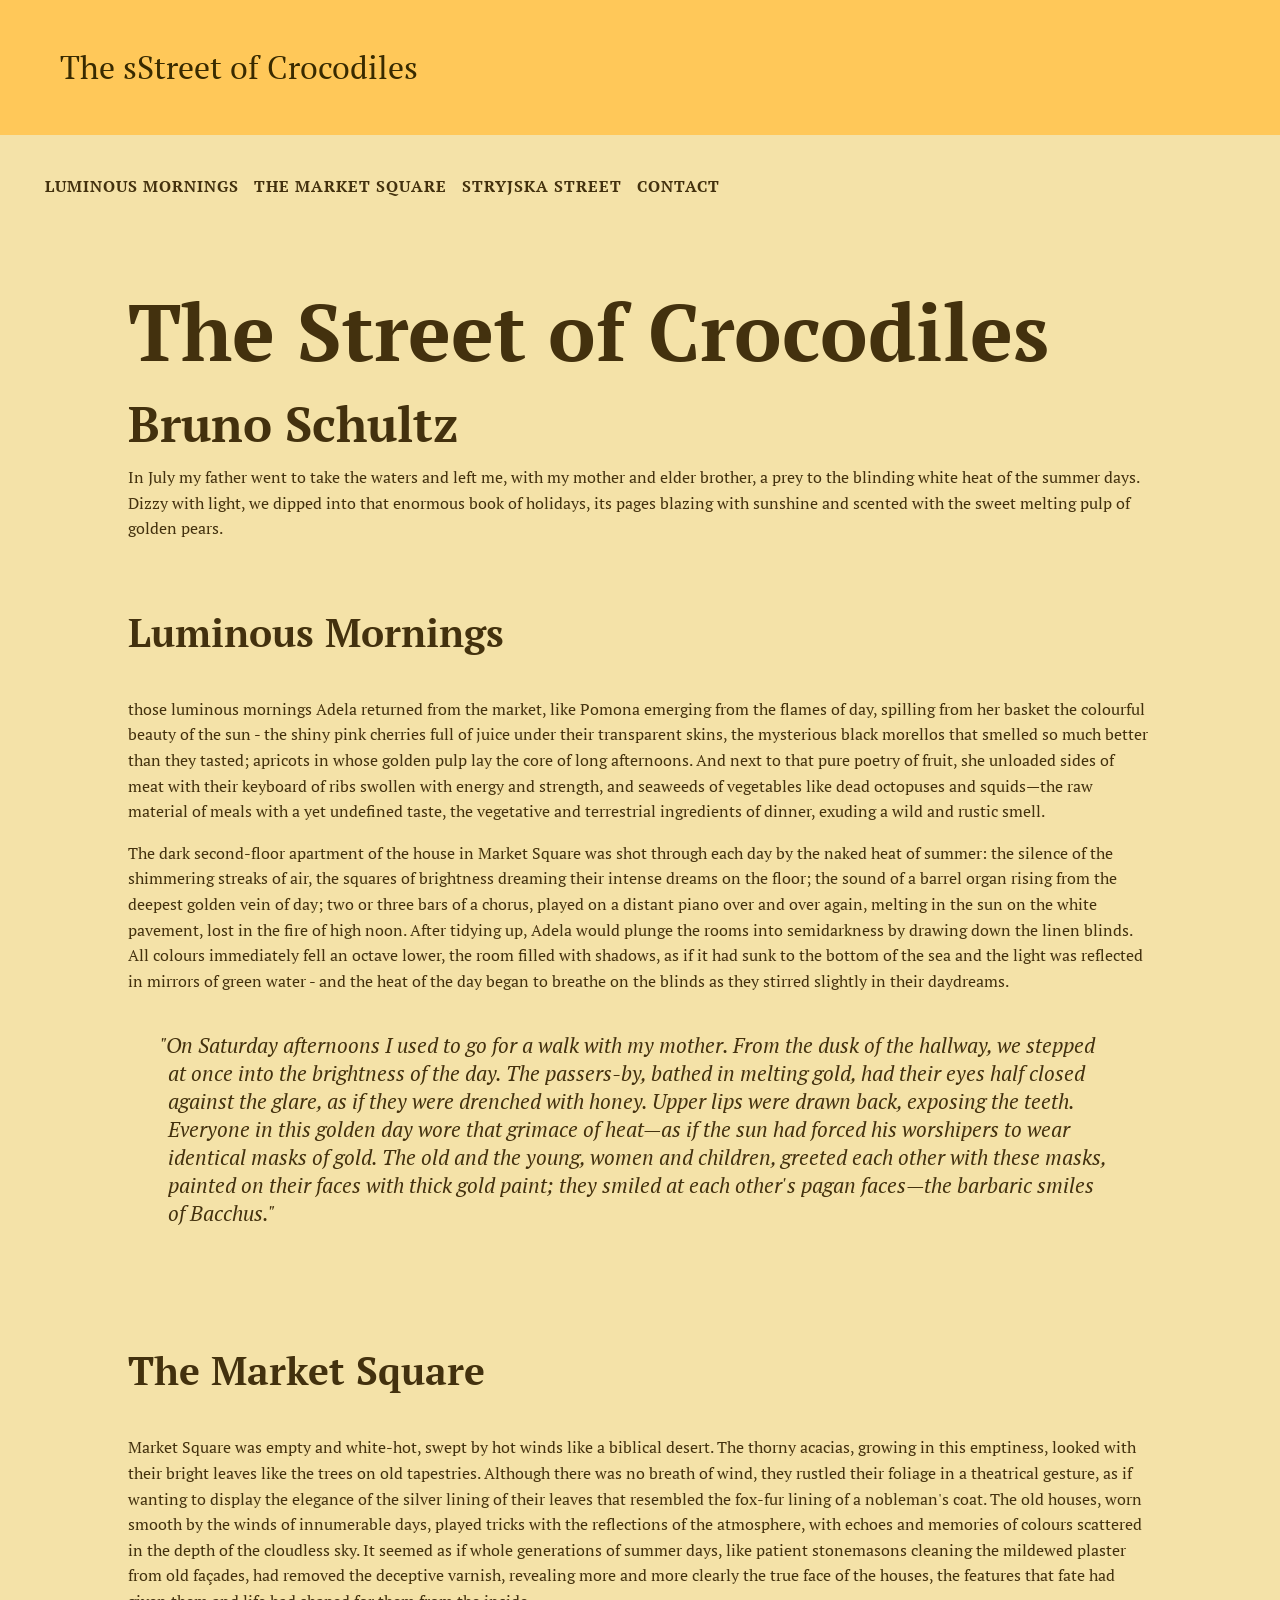
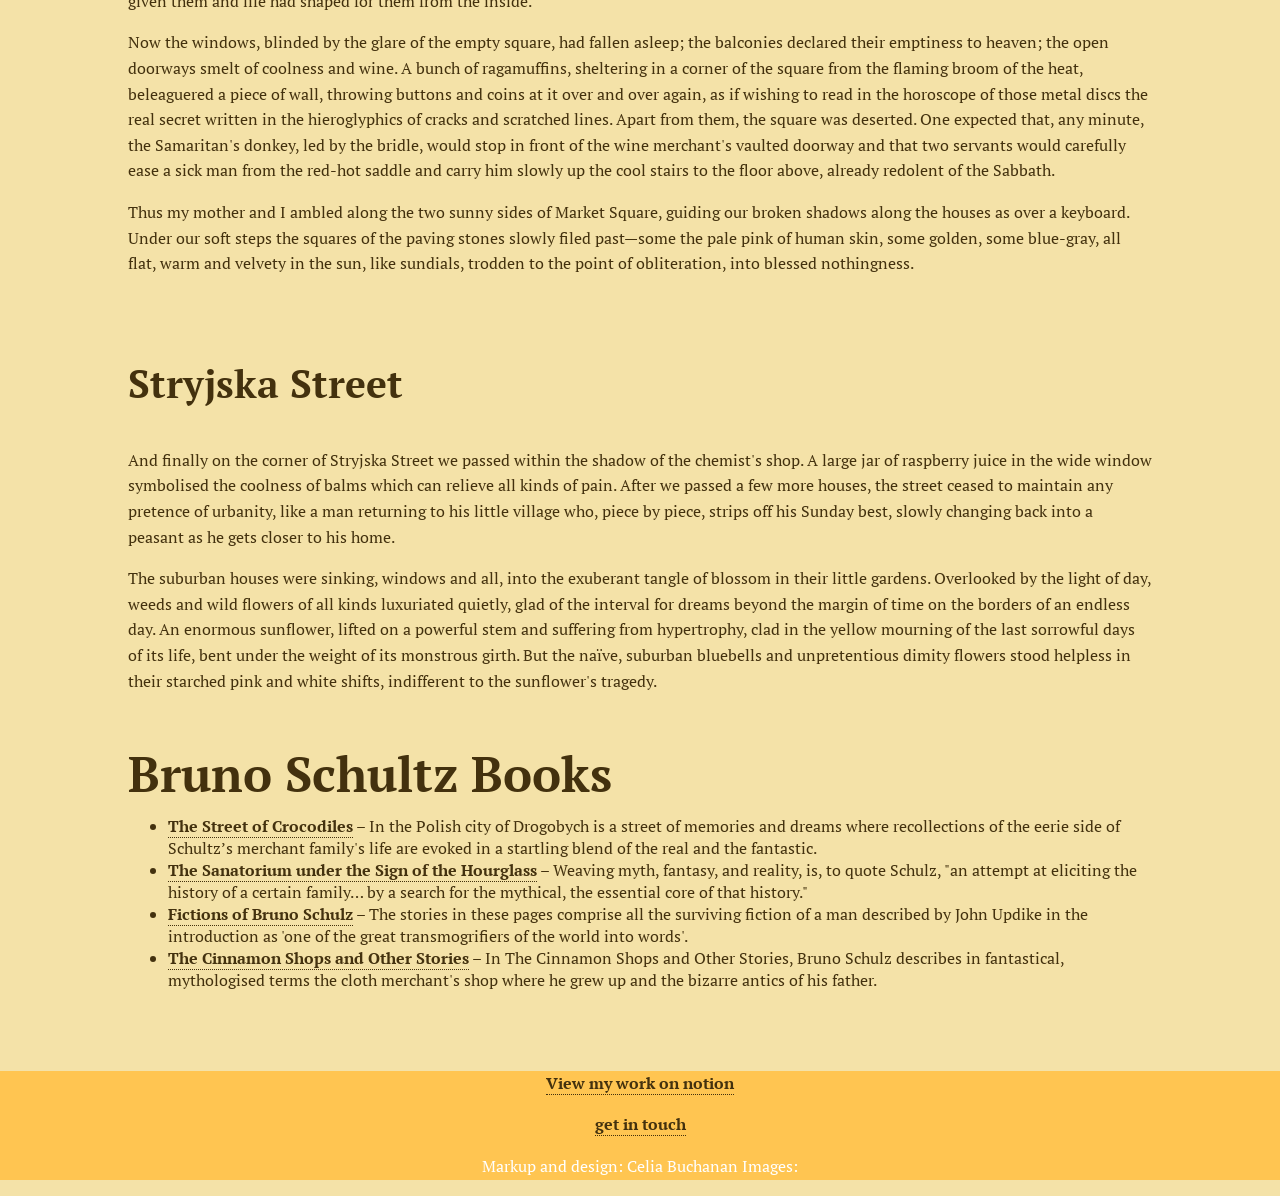
==== index3.html @ d3b0af3f "." ====
<!DOCTYPE html>
<html lang="en">
    <head>
    <meta charset="UTF-8">
    <title>The Street of Crocodiles</title>

 <link href="css/reset.css" type="text/css" rel="stylesheet" />
 <link href="css/style.css" type="text/css" rel="stylesheet" />
<link rel="preconnect" href="https://fonts.googleapis.com">
<link rel="preconnect" href="https://fonts.gstatic.com" crossorigin>
<link href="https://fonts.googleapis.com/css2?family=PT+Serif:ital,wght@0,400;0,700;1,400;1,700&display=swap" rel="stylesheet">

        
   </head>
    <body>
        <div class="responsivenav" >
            <div id="logo">
                <p>The sStreet of Crocodiles</p>
            </div>
            </div>
            
        <nav>
            <ul>
                <li><a href="#mornings">Luminous Mornings</a></li>
                <li><a href="#market">The Market Square</a></li>
                <li><a href="#street">Stryjska Street</a></li>
                <li><a href="#contact">Contact</a></li>
            </ul>
        </nav>
    </div>
     
        </body>
        <header>
        <h1>The Street of Crocodiles</h1>

        <h2><strong>Bruno Schultz</strong></h2>
 <p>In July my father went to take the waters and left me, with my mother and elder brother, a
prey to the blinding white heat of the summer days. Dizzy with light, we dipped into that
enormous book of holidays, its pages blazing with sunshine and scented with the sweet
melting pulp of golden pears.</p>
</header>

<section>
<h3 id="mornings">Luminous Mornings</h3>

<p> those luminous mornings Adela returned from the market, like Pomona emerging from
the flames of day, spilling from her basket the colourful beauty of the sun - the shiny pink
cherries full of juice under their transparent skins, the mysterious black morellos that
smelled so much better than they tasted; apricots in whose golden pulp lay the core of long
afternoons. And next to that pure poetry of fruit, she unloaded sides of meat with their
keyboard of ribs swollen with energy and strength, and seaweeds of vegetables like dead
octopuses and squids—the raw material of meals with a yet undefined taste, the vegetative
and terrestrial ingredients of dinner, exuding a wild and rustic smell.</p>


<p>The dark second-floor apartment of the house in Market Square was shot through each day
by the naked heat of summer: the silence of the shimmering streaks of air, the squares of
brightness dreaming their intense dreams on the floor; the sound of a barrel organ rising
from the deepest golden vein of day; two or three bars of a chorus, played on a distant piano
over and over again, melting in the sun on the white pavement, lost in the fire of high noon.
After tidying up, Adela would plunge the rooms into semidarkness by drawing down the
linen blinds. All colours immediately fell an octave lower, the room filled with shadows, as if
it had sunk to the bottom of the sea and the light was reflected in mirrors of green water -
and the heat of the day began to breathe on the blinds as they stirred slightly in their
daydreams.</p>

<p><blockquote>"On Saturday afternoons I used to go for a walk with my mother. From the dusk of the
hallway, we stepped at once into the brightness of the day. The passers-by, bathed in melting
gold, had their eyes half closed against the glare, as if they were drenched with honey.
Upper lips were drawn back, exposing the teeth. Everyone in this golden day wore that
grimace of heat—as if the sun had forced his worshipers to wear identical masks of gold. The
old and the young, women and children, greeted each other with these masks, painted on
their faces with thick gold paint; they smiled at each other's pagan faces—the barbaric
smiles of Bacchus."</p></section></blockquote>


<section>
<h3 id="market">The Market Square</h3>

<p>Market Square was empty and white-hot, swept by hot winds like a biblical desert. The
thorny acacias, growing in this emptiness, looked with their bright leaves like the trees on
old tapestries. Although there was no breath of wind, they rustled their foliage in a
theatrical gesture, as if wanting to display the elegance of the silver lining of their leaves that
resembled the fox-fur lining of a nobleman's coat. The old houses, worn smooth by the
winds of innumerable days, played tricks with the reflections of the atmosphere, with
echoes and memories of colours scattered in the depth of the cloudless sky. It seemed as if
whole generations of summer days, like patient stonemasons cleaning the mildewed plaster
from old façades, had removed the deceptive varnish, revealing more and more clearly the
true face of the houses, the features that fate had given them and life had shaped for them
from the inside.</p>

<p>Now the windows, blinded by the glare of the empty square, had fallen asleep; the balconies
declared their emptiness to heaven; the open doorways smelt of coolness and wine.
A bunch of ragamuffins, sheltering in a corner of the square from the flaming broom of the
heat, beleaguered a piece of wall, throwing buttons and coins at it over and over again, as if
wishing to read in the horoscope of those metal discs the real secret written in the
hieroglyphics of cracks and scratched lines. Apart from them, the square was deserted. One
expected that, any minute, the Samaritan's donkey, led by the bridle, would stop in front of
the wine merchant's vaulted doorway and that two servants would carefully ease a sick man
from the red-hot saddle and carry him slowly up the cool stairs to the floor above, already
redolent of the Sabbath.</p>

<p>Thus my mother and I ambled along the two sunny sides of Market Square, guiding our
broken shadows along the houses as over a keyboard.
Under our soft steps the squares of the paving stones slowly filed past—some the pale pink
of human skin, some golden, some blue-gray, all flat, warm and velvety in the sun, like
sundials, trodden to the point of obliteration, into blessed nothingness.</p></section>



<section>
<h3 id="street">Stryjska Street</h3>

<p>And finally on the corner of Stryjska Street we passed within the shadow of the chemist's
shop. A large jar of raspberry juice in the wide window symbolised the coolness of balms
which can relieve all kinds of pain. After we passed a few more houses, the street ceased to
maintain any pretence of urbanity, like a man returning to his little village who, piece by
piece, strips off his Sunday best, slowly changing back into a peasant as he gets closer to his
home.</p>

<p>The suburban houses were sinking, windows and all, into the exuberant tangle of blossom in
their little gardens. Overlooked by the light of day, weeds and wild flowers of all kinds
luxuriated quietly, glad of the interval for dreams beyond the margin of time on the borders
of an endless day. An enormous sunflower, lifted on a powerful stem and suffering from
hypertrophy, clad in the yellow mourning of the last sorrowful days of its life, bent under the
weight of its monstrous girth. But the naïve, suburban bluebells and unpretentious dimity
flowers stood helpless in their starched pink and white shifts, indifferent to the sunflower's
tragedy.</p></section>

<section>
<h2>Bruno Schultz Books</h2>

<ul>
<li><a href="https://www.goodreads.com/book/show/244261.The_Street_of_Crocodiles" target="_blank">The Street of Crocodiles</a> – In the Polish city of Drogobych is a street of memories and
dreams where recollections of the eerie side of Schultz’s merchant family's life are
evoked in a startling blend of the real and the fantastic.</li>

<li><a href="https://www.goodreads.com/book/show/359559.Sanatorium_Under_the_Sign_of_the_Hourglass" target="_blank">The Sanatorium under the Sign of the Hourglass</a> – Weaving myth, fantasy, and reality,
is, to quote Schulz, "an attempt at eliciting the history of a certain family… by a search
for the mythical, the essential core of that history."</li>

<li><a href="https://www.goodreads.com/book/show/244262" target="_blank">Fictions of Bruno Schulz</a> – The stories in these pages comprise all the surviving fiction of
a man described by John Updike in the introduction as 'one of the great transmogrifiers
of the world into words'.</li>

<li><a href="https://www.goodreads.com/book/show/29142989-the-cinnamon-shops-and-other-stories" target="_blank">The Cinnamon Shops and Other Stories</a> – In The Cinnamon Shops and Other Stories,
Bruno Schulz describes in fantastical, mythologised terms the cloth merchant's shop
where he grew up and the bizarre antics of his father.</li>
</ul></section>





<footer id="contact">
    <p><a href="https://boatneck-canary-997.notion.site/IXD-27643bc3259e8040a0bdca2dd308db0e?source=copy_link" target="_blank" title="take a look at my work.">View my work on notion</a></p>
    <p><a href="mailto:buchanan-c15@ulster.ac.uk">get in touch</a></p>
<p>Markup and design: Celia Buchanan
Images:

</p>
</footer>
    </body>
</html>
---- css/style.css ----
body{
    background: #f4e2a8;
    color: #43310E;
     font-family: "PT Serif", serif;
     font-weight: 400;
      
}

section, header{
    width: 80%;
    max width: 900px;
    margin: auto; 
    margin-bottom: 5rem;
}

sectin, header {
    margin-bottom: 4rem;
}

header h1, h2, blockquote {
    font-family: "PT Serif", serif;
}

h1{
    font-size: 5.000rem;
    line-height: 1;
}

h2{
    font-size: 3.062rem ;
    line-height: 0;
}

p{ 
    line-height: 1.6;
}

h3{
    font-size: 2.438rem;
}
blockquote{padding: 1rem 0;
    font-size: 1.312rem;
    font-style: italic;
    hanging-punctuation: first;
    text-indent: -0.5rem;


}

/*-- Styling links --*/
a {
    color: #43310E;
    text-decoration: none;
    border-bottom: 1px dotted;
    font-weight: 600;
    
}

a:hover {
    color:#000000;
}


/*--   navigation --*/
.responsivenav{
    background: #ffc859;
    padding: 10px;
    display: flex;
    justify-content: space-between;
    align-items: center;
}

#logo{
    font-size: 2rem;
    color: rgb(56, 42, 0);
    padding-left: 50px;
}

nav{
    display: flex;
    padding: 1.5rem 0;
}

nav ul{
    text-align: right;
    text-transform: uppercase;
    letter-spacing: 1px;
    list-style-type: none;
    padding-right: 70px;
}

nav ul li {
    display: inline;
    margin: 5px;
}

nav a {
    border-bottom: none;
}

nav a:hover {
    color:#ffc859;
    transition:all .03s ease-in-out;
}

/*-- styling the footer -*/

footer{
    background:#ffc551;
    color: white;
    text-align: center;
    font-size: ;
}
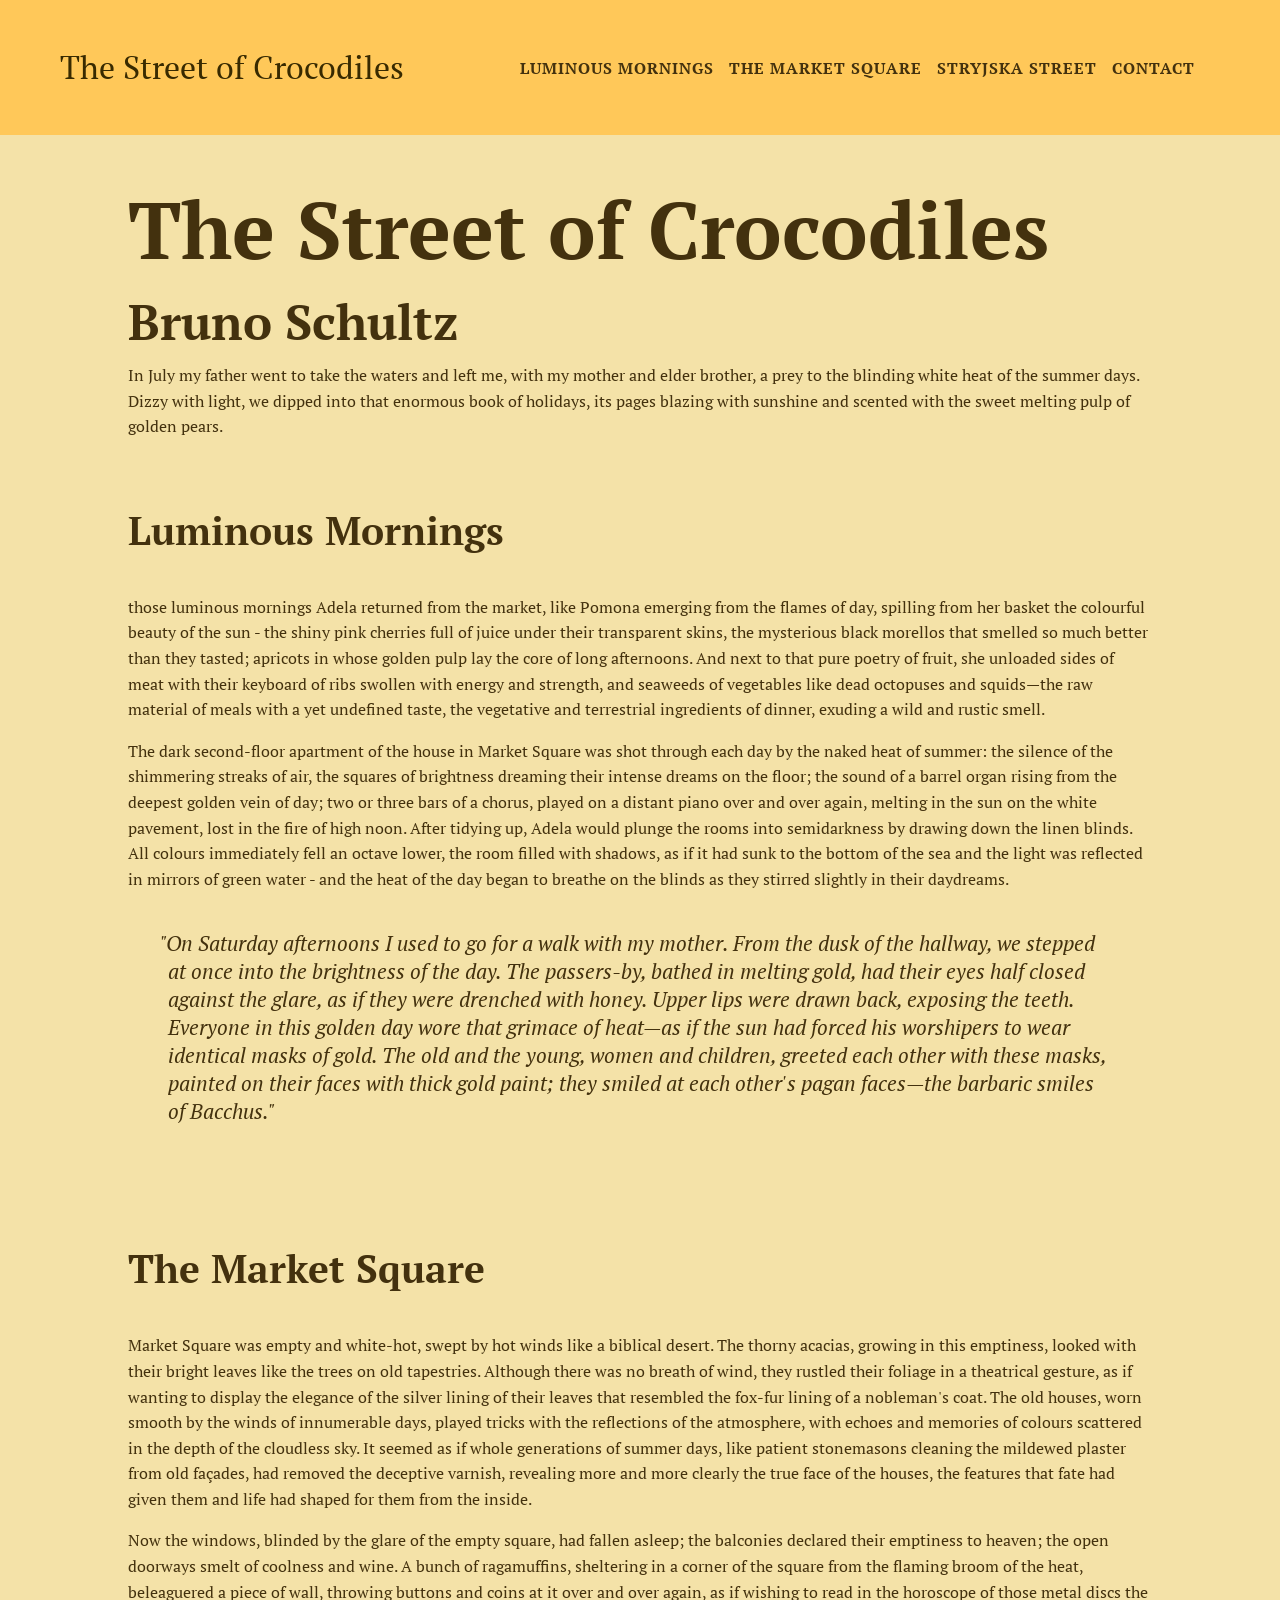
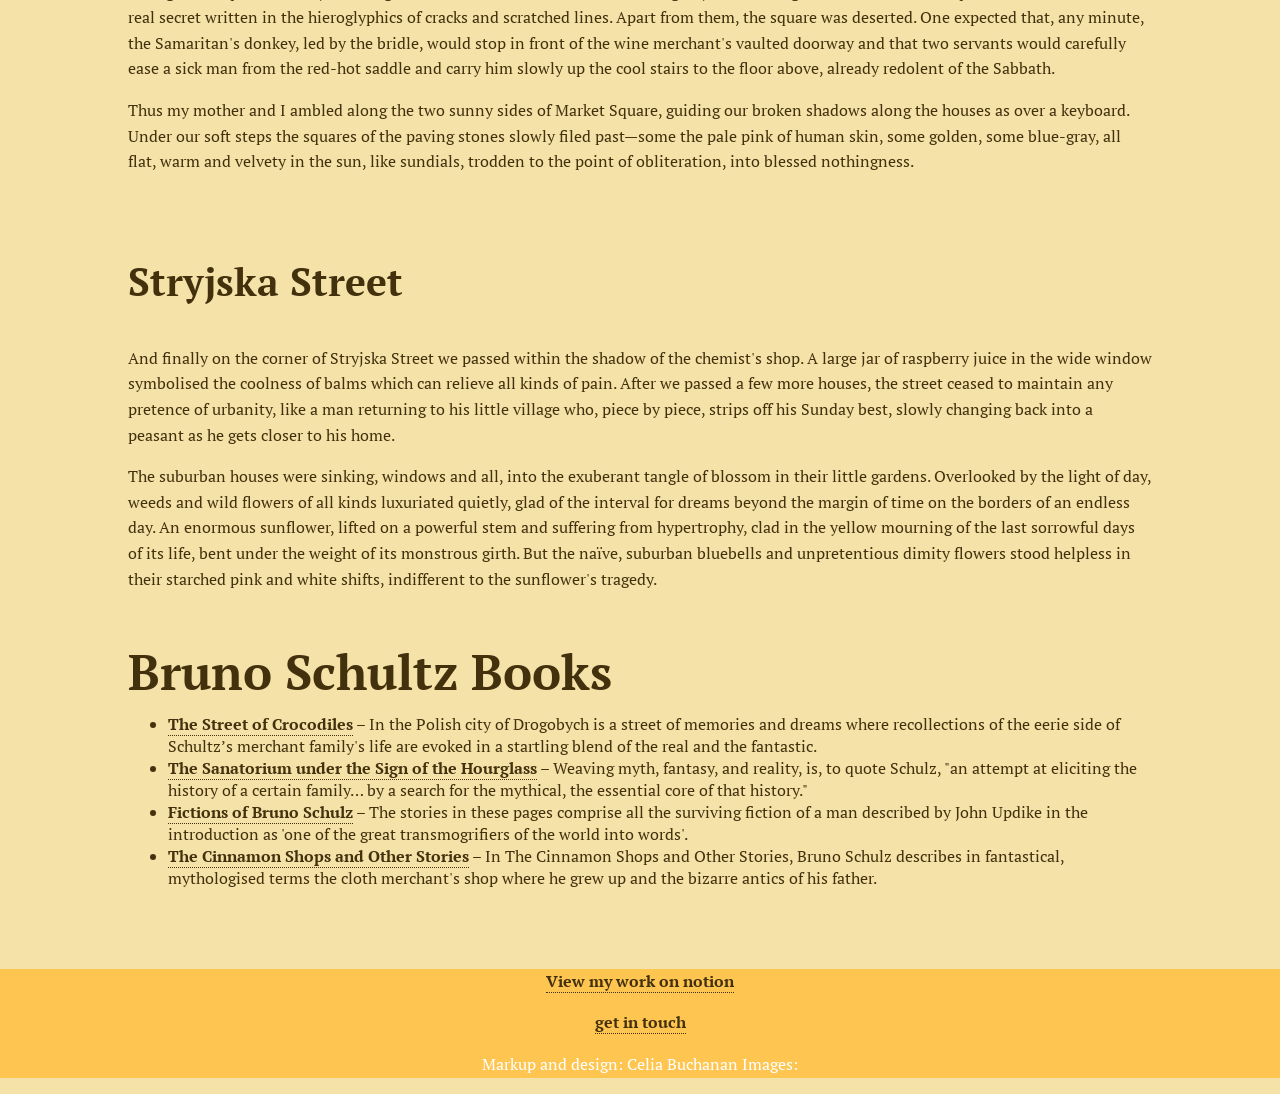
==== commit e8570b6d: "Amends" ====
--- a/index3.html
+++ b/index3.html
@@ -15,9 +15,9 @@
     <body>
         <div class="responsivenav" >
             <div id="logo">
-                <p>The sStreet of Crocodiles</p>
+                <p>The Street of Crocodiles</p>
             </div>
-            </div>
+            
             
         <nav>
             <ul>
@@ -29,7 +29,7 @@
         </nav>
     </div>
      
-        </body>
+        
         <header>
         <h1>The Street of Crocodiles</h1>
 
